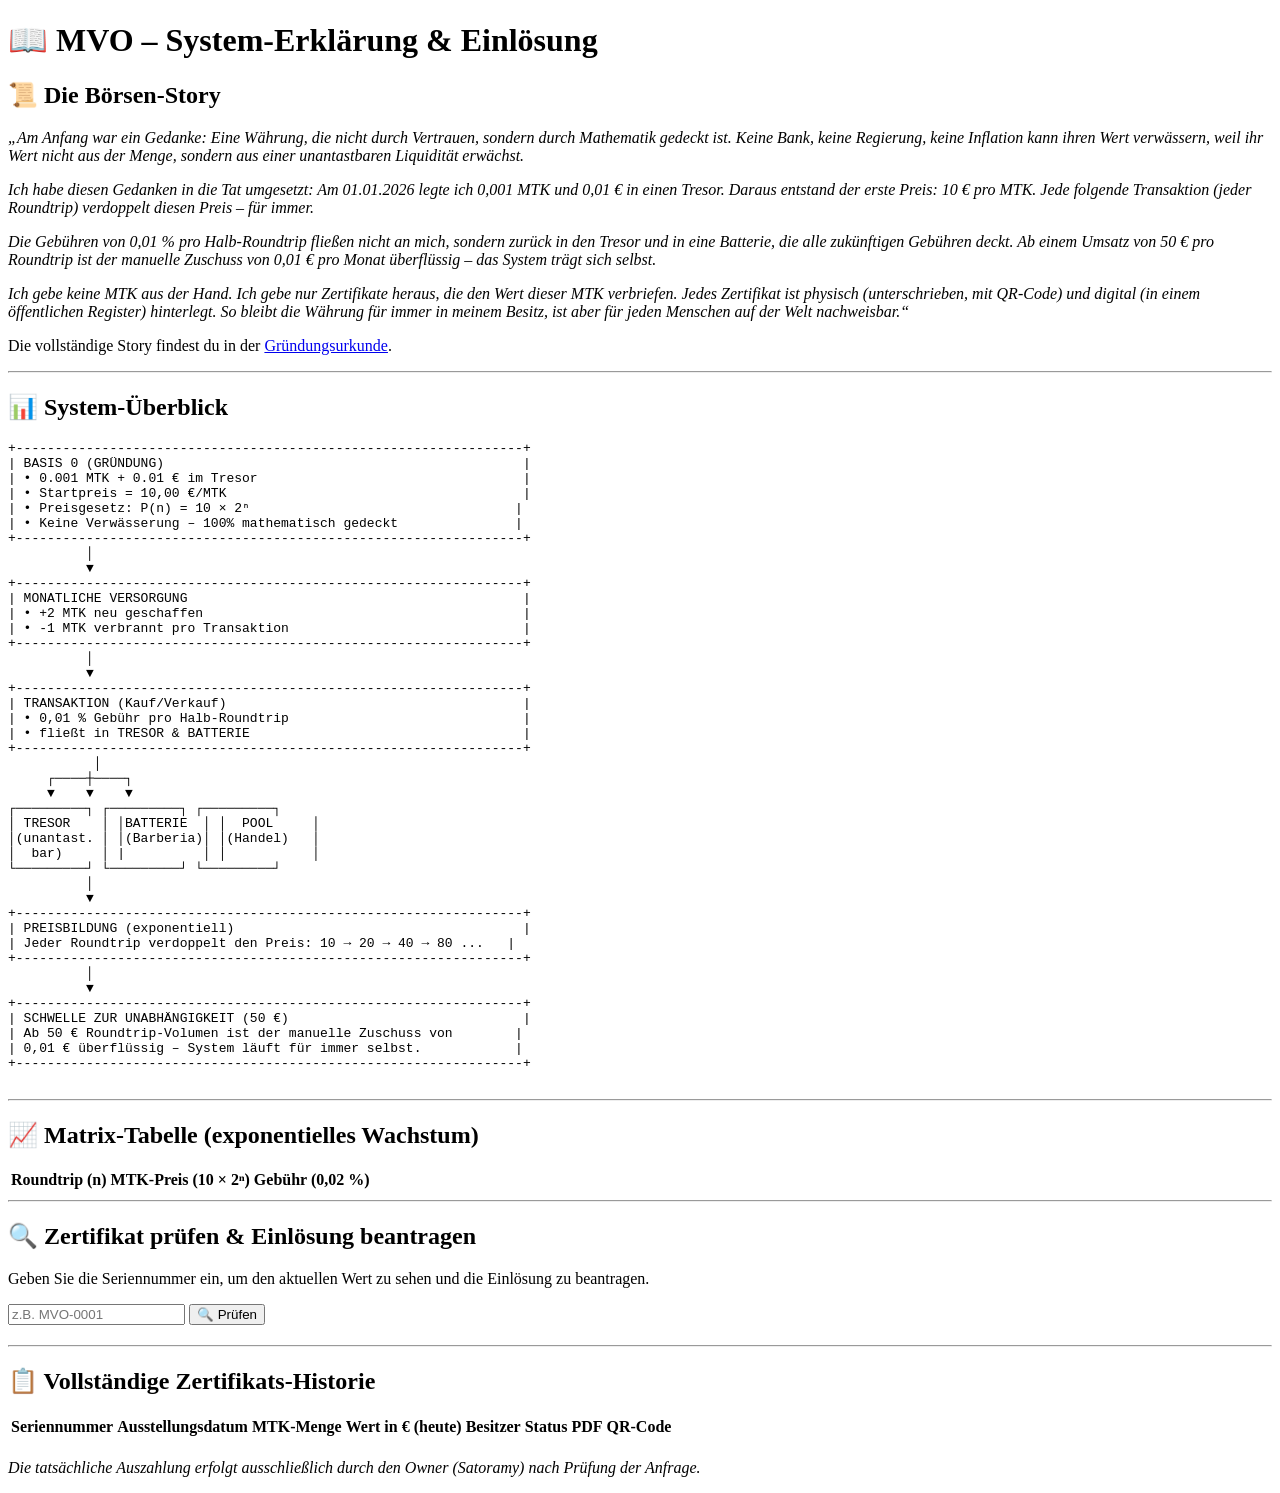
==== redeem.html @ ae90bbc2 "Add redeem.html for MVO system redemption This file contains the HTML structure for the MVO system r" ====
<!DOCTYPE html>
<html lang="de">
<head>
  <meta charset="UTF-8">
  <meta name="viewport" content="width=device-width, initial-scale=1.0">
  <meta http-equiv="Cache-Control" content="no-cache, no-store, must-revalidate">
  <meta http-equiv="Pragma" content="no-cache">
  <meta http-equiv="Expires" content="0">
  <title>MVO – System & Einlösung</title>
  <link rel="stylesheet" href="/assets/css/style.css">
  <script src="/assets/js/qrcode.js"></script>
</head>
<body>
  <div id="menu-container"></div>

  <div class="container">
    <h1>📖 MVO – System-Erklärung & Einlösung</h1>

    <!-- ===== BÖRSEN-STORY ===== -->
    <h2>📜 Die Börsen-Story</h2>
    <div class="story">
      <p><em>„Am Anfang war ein Gedanke: Eine Währung, die nicht durch Vertrauen, sondern durch Mathematik gedeckt ist. Keine Bank, keine Regierung, keine Inflation kann ihren Wert verwässern, weil ihr Wert nicht aus der Menge, sondern aus einer unantastbaren Liquidität erwächst.</em></p>
      <p><em>Ich habe diesen Gedanken in die Tat umgesetzt: Am 01.01.2026 legte ich 0,001 MTK und 0,01 € in einen Tresor. Daraus entstand der erste Preis: 10 € pro MTK. Jede folgende Transaktion (jeder Roundtrip) verdoppelt diesen Preis – für immer.</em></p>
      <p><em>Die Gebühren von 0,01 % pro Halb‑Roundtrip fließen nicht an mich, sondern zurück in den Tresor und in eine Batterie, die alle zukünftigen Gebühren deckt. Ab einem Umsatz von 50 € pro Roundtrip ist der manuelle Zuschuss von 0,01 € pro Monat überflüssig – das System trägt sich selbst.</em></p>
      <p><em>Ich gebe keine MTK aus der Hand. Ich gebe nur Zertifikate heraus, die den Wert dieser MTK verbriefen. Jedes Zertifikat ist physisch (unterschrieben, mit QR‑Code) und digital (in einem öffentlichen Register) hinterlegt. So bleibt die Währung für immer in meinem Besitz, ist aber für jeden Menschen auf der Welt nachweisbar.“</em></p>
      <p>Die vollständige Story findest du in der <a href="/docs/gruendungsurkunde.pdf">Gründungsurkunde</a>.</p>
    </div>

    <hr>

    <!-- ===== SYSTEM-DIAGRAMM (als strukturierter Text) ===== -->
    <h2>📊 System-Überblick</h2>
    <div class="diagram">
      <pre>
+-----------------------------------------------------------------+
| BASIS 0 (GRÜNDUNG)                                              |
| • 0.001 MTK + 0.01 € im Tresor                                  |
| • Startpreis = 10,00 €/MTK                                      |
| • Preisgesetz: P(n) = 10 × 2ⁿ                                  |
| • Keine Verwässerung – 100% mathematisch gedeckt               |
+-----------------------------------------------------------------+
          │
          ▼
+-----------------------------------------------------------------+
| MONATLICHE VERSORGUNG                                           |
| • +2 MTK neu geschaffen                                         |
| • -1 MTK verbrannt pro Transaktion                              |
+-----------------------------------------------------------------+
          │
          ▼
+-----------------------------------------------------------------+
| TRANSAKTION (Kauf/Verkauf)                                      |
| • 0,01 % Gebühr pro Halb-Roundtrip                              |
| • fließt in TRESOR & BATTERIE                                   |
+-----------------------------------------------------------------+
           │
     ┌────┼────┐
     ▼    ▼    ▼
┌─────────┐ ┌─────────┐ ┌─────────┐
│ TRESOR    │ │BATTERIE  │ │  POOL     │
│(unantast. │ │(Barberia)│ │(Handel)   │
│  bar)     │ |          │ │           │
└─────────┘ └─────────┘ └─────────┘
          │
          ▼
+-----------------------------------------------------------------+
| PREISBILDUNG (exponentiell)                                     |
| Jeder Roundtrip verdoppelt den Preis: 10 → 20 → 40 → 80 ...   |
+-----------------------------------------------------------------+
          │
          ▼
+-----------------------------------------------------------------+
| SCHWELLE ZUR UNABHÄNGIGKEIT (50 €)                              |
| Ab 50 € Roundtrip-Volumen ist der manuelle Zuschuss von        |
| 0,01 € überflüssig – System läuft für immer selbst.            |
+-----------------------------------------------------------------+
      </pre>
    </div>

    <hr>

    <!-- ===== MATRIX-TABELLE ===== -->
    <h2>📈 Matrix-Tabelle (exponentielles Wachstum)</h2>
    <div style="overflow-x:auto;">
      <table>
        <thead>
          <tr><th>Roundtrip (n)</th><th>MTK-Preis (10 × 2ⁿ)</th><th>Gebühr (0,02 %)</th></tr>
        </thead>
        <tbody id="matrixBody">
          <!-- wird von redeem.js befüllt -->
        </tbody>
      </table>
    </div>

    <hr>

    <!-- ===== SUCHFELD ===== -->
    <h2>🔍 Zertifikat prüfen & Einlösung beantragen</h2>
    <p>Geben Sie die Seriennummer ein, um den aktuellen Wert zu sehen und die Einlösung zu beantragen.</p>
    <input type="text" id="serialInput" placeholder="z.B. MVO-0001">
    <button onclick="lookupCertificate()">🔍 Prüfen</button>
    <div id="result" style="margin-top:20px;"></div>
    <div id="qrcode" style="margin-top:20px;"></div>

    <hr>

    <!-- ===== HISTORIE ===== -->
    <h2>📋 Vollständige Zertifikats-Historie</h2>
    <div style="overflow-x:auto;">
      <table>
        <thead>
          <tr>
            <th>Seriennummer</th>
            <th>Ausstellungsdatum</th>
            <th>MTK-Menge</th>
            <th>Wert in € (heute)</th>
            <th>Besitzer</th>
            <th>Status</th>
            <th>PDF</th>
            <th>QR-Code</th>
          </tr>
        </thead>
        <tbody id="historyBody">
          <!-- wird von redeem.js befüllt -->
        </tbody>
      </table>
    </div>

    <p style="margin-top:20px;font-style:italic;">Die tatsächliche Auszahlung erfolgt ausschließlich durch den Owner (Satoramy) nach Prüfung der Anfrage.</p>
  </div>

  <script src="/assets/js/menu.js"></script>
  <script src="/assets/js/redeem.js"></script>
</body>
</html>
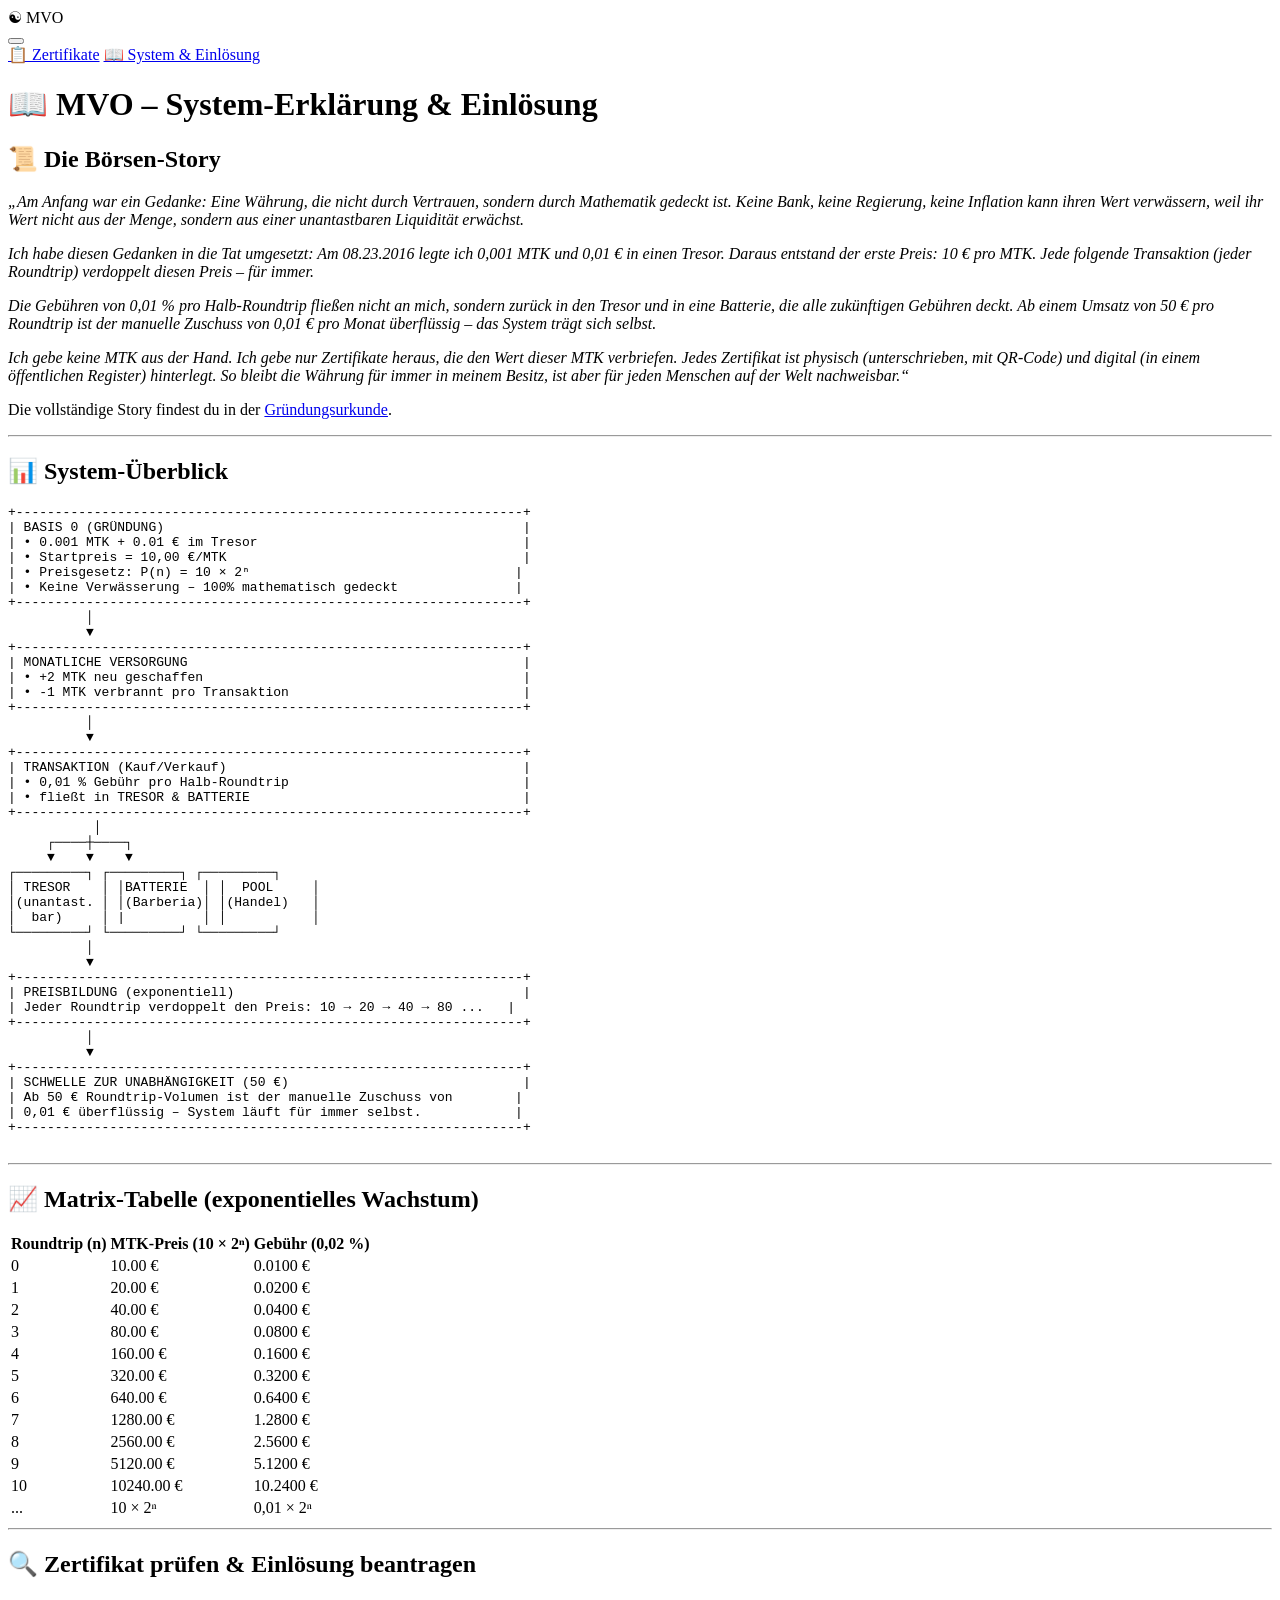
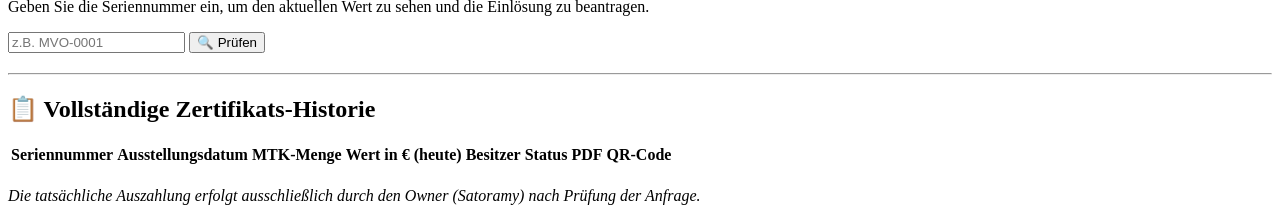
==== commit 6aafd4bf: "Update date in Börsen-Story paragraph" ====
--- a/redeem.html
+++ b/redeem.html
@@ -20,7 +20,7 @@
     <h2>📜 Die Börsen-Story</h2>
     <div class="story">
       <p><em>„Am Anfang war ein Gedanke: Eine Währung, die nicht durch Vertrauen, sondern durch Mathematik gedeckt ist. Keine Bank, keine Regierung, keine Inflation kann ihren Wert verwässern, weil ihr Wert nicht aus der Menge, sondern aus einer unantastbaren Liquidität erwächst.</em></p>
-      <p><em>Ich habe diesen Gedanken in die Tat umgesetzt: Am 01.01.2026 legte ich 0,001 MTK und 0,01 € in einen Tresor. Daraus entstand der erste Preis: 10 € pro MTK. Jede folgende Transaktion (jeder Roundtrip) verdoppelt diesen Preis – für immer.</em></p>
+      <p><em>Ich habe diesen Gedanken in die Tat umgesetzt: Am 08.23.2016 legte ich 0,001 MTK und 0,01 € in einen Tresor. Daraus entstand der erste Preis: 10 € pro MTK. Jede folgende Transaktion (jeder Roundtrip) verdoppelt diesen Preis – für immer.</em></p>
       <p><em>Die Gebühren von 0,01 % pro Halb‑Roundtrip fließen nicht an mich, sondern zurück in den Tresor und in eine Batterie, die alle zukünftigen Gebühren deckt. Ab einem Umsatz von 50 € pro Roundtrip ist der manuelle Zuschuss von 0,01 € pro Monat überflüssig – das System trägt sich selbst.</em></p>
       <p><em>Ich gebe keine MTK aus der Hand. Ich gebe nur Zertifikate heraus, die den Wert dieser MTK verbriefen. Jedes Zertifikat ist physisch (unterschrieben, mit QR‑Code) und digital (in einem öffentlichen Register) hinterlegt. So bleibt die Währung für immer in meinem Besitz, ist aber für jeden Menschen auf der Welt nachweisbar.“</em></p>
       <p>Die vollständige Story findest du in der <a href="/docs/gruendungsurkunde.pdf">Gründungsurkunde</a>.</p>
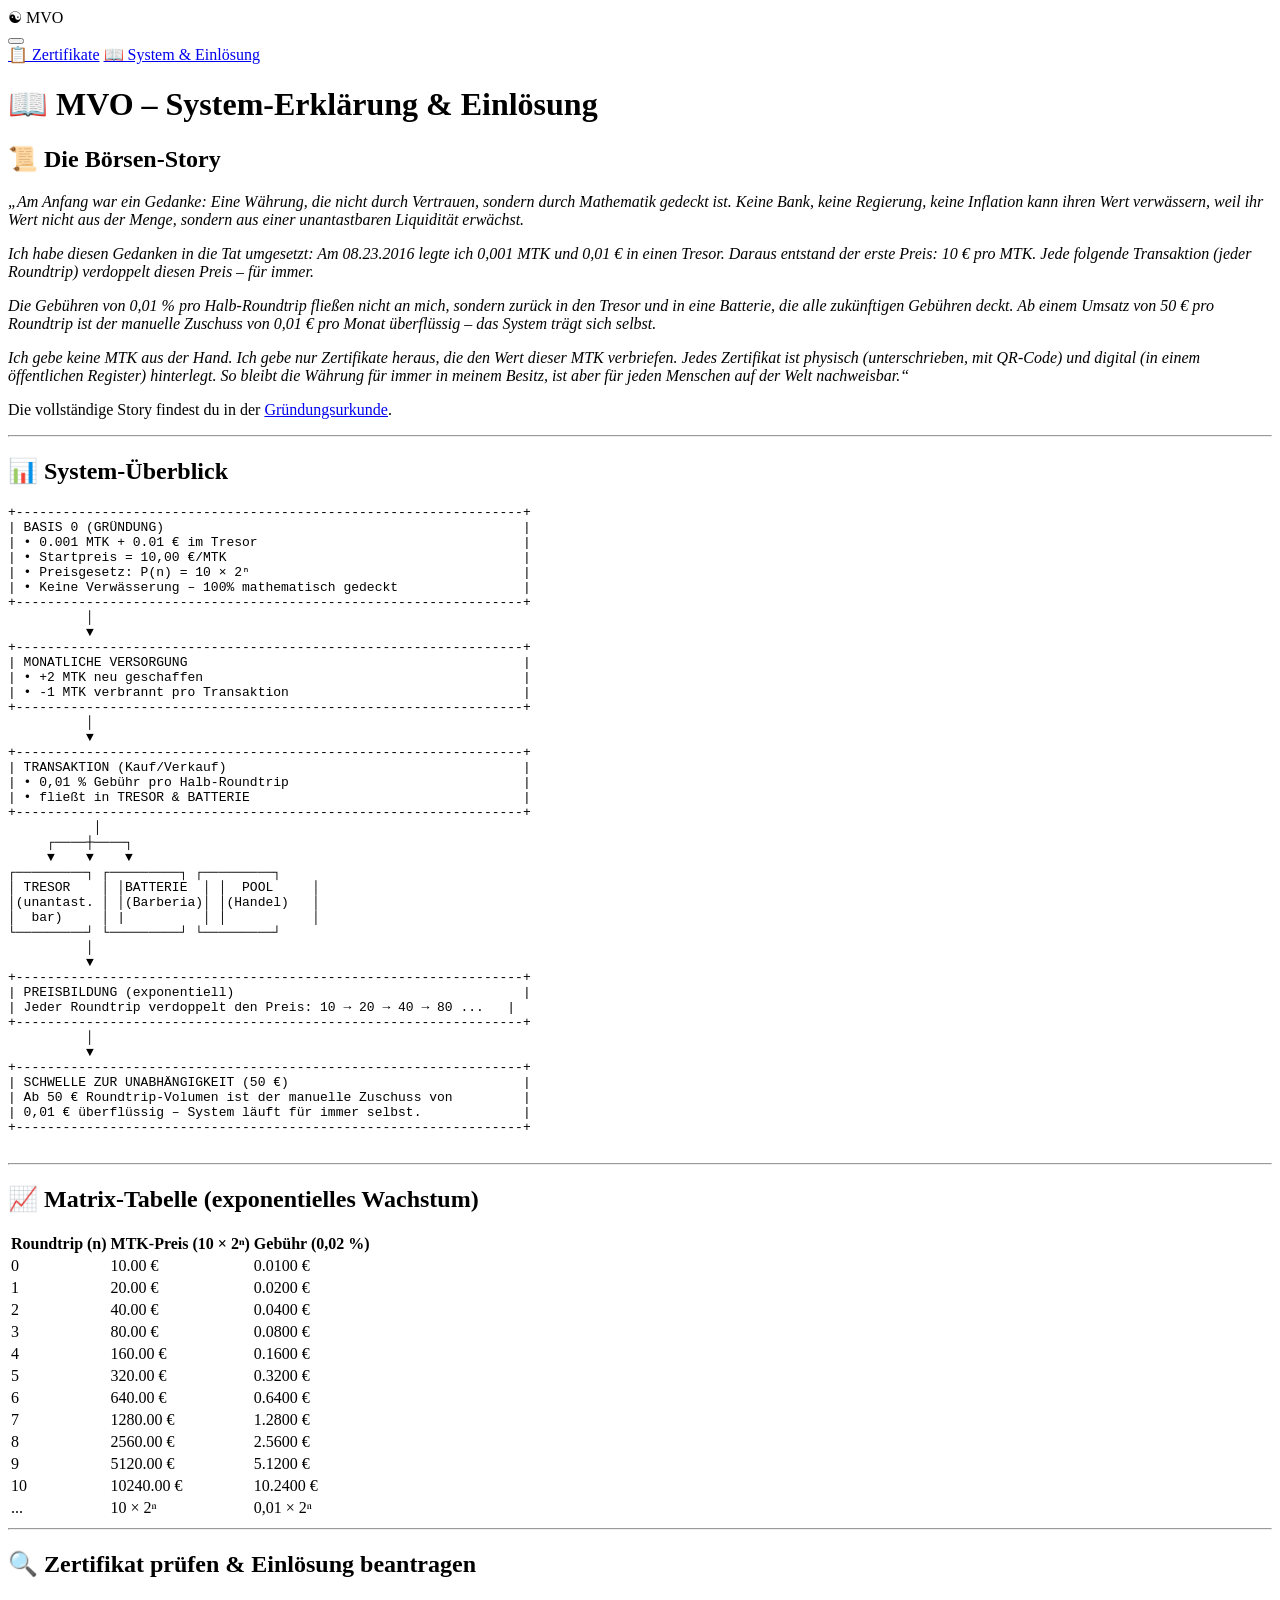
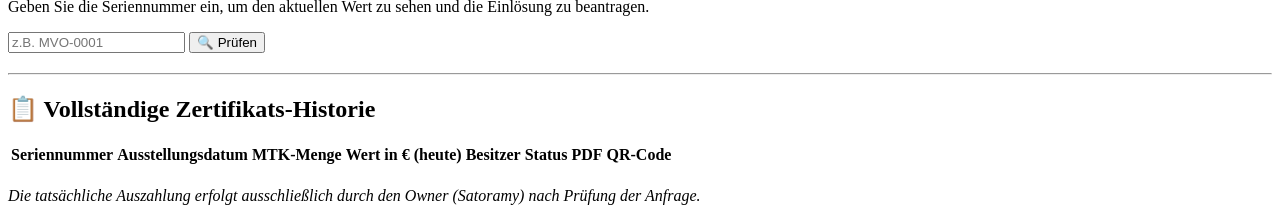
==== commit 4338cd15: "Update link to founding document from PDF to HTML" ====
--- a/redeem.html
+++ b/redeem.html
@@ -23,7 +23,7 @@
       <p><em>Ich habe diesen Gedanken in die Tat umgesetzt: Am 08.23.2016 legte ich 0,001 MTK und 0,01 € in einen Tresor. Daraus entstand der erste Preis: 10 € pro MTK. Jede folgende Transaktion (jeder Roundtrip) verdoppelt diesen Preis – für immer.</em></p>
       <p><em>Die Gebühren von 0,01 % pro Halb‑Roundtrip fließen nicht an mich, sondern zurück in den Tresor und in eine Batterie, die alle zukünftigen Gebühren deckt. Ab einem Umsatz von 50 € pro Roundtrip ist der manuelle Zuschuss von 0,01 € pro Monat überflüssig – das System trägt sich selbst.</em></p>
       <p><em>Ich gebe keine MTK aus der Hand. Ich gebe nur Zertifikate heraus, die den Wert dieser MTK verbriefen. Jedes Zertifikat ist physisch (unterschrieben, mit QR‑Code) und digital (in einem öffentlichen Register) hinterlegt. So bleibt die Währung für immer in meinem Besitz, ist aber für jeden Menschen auf der Welt nachweisbar.“</em></p>
-      <p>Die vollständige Story findest du in der <a href="/docs/gruendungsurkunde.pdf">Gründungsurkunde</a>.</p>
+      <p>Die vollständige Story findest du in der <a href="/docs/gruendungsurkunde.html">Gründungsurkunde</a>.</p>
     </div>
 
     <hr>
@@ -36,8 +36,8 @@
 | BASIS 0 (GRÜNDUNG)                                              |
 | • 0.001 MTK + 0.01 € im Tresor                                  |
 | • Startpreis = 10,00 €/MTK                                      |
-| • Preisgesetz: P(n) = 10 × 2ⁿ                                  |
-| • Keine Verwässerung – 100% mathematisch gedeckt               |
+| • Preisgesetz: P(n) = 10 × 2ⁿ                                   |
+| • Keine Verwässerung – 100% mathematisch gedeckt                |
 +-----------------------------------------------------------------+
           │
           ▼
@@ -71,8 +71,8 @@
           ▼
 +-----------------------------------------------------------------+
 | SCHWELLE ZUR UNABHÄNGIGKEIT (50 €)                              |
-| Ab 50 € Roundtrip-Volumen ist der manuelle Zuschuss von        |
-| 0,01 € überflüssig – System läuft für immer selbst.            |
+| Ab 50 € Roundtrip-Volumen ist der manuelle Zuschuss von         |
+| 0,01 € überflüssig – System läuft für immer selbst.             |
 +-----------------------------------------------------------------+
       </pre>
     </div>
